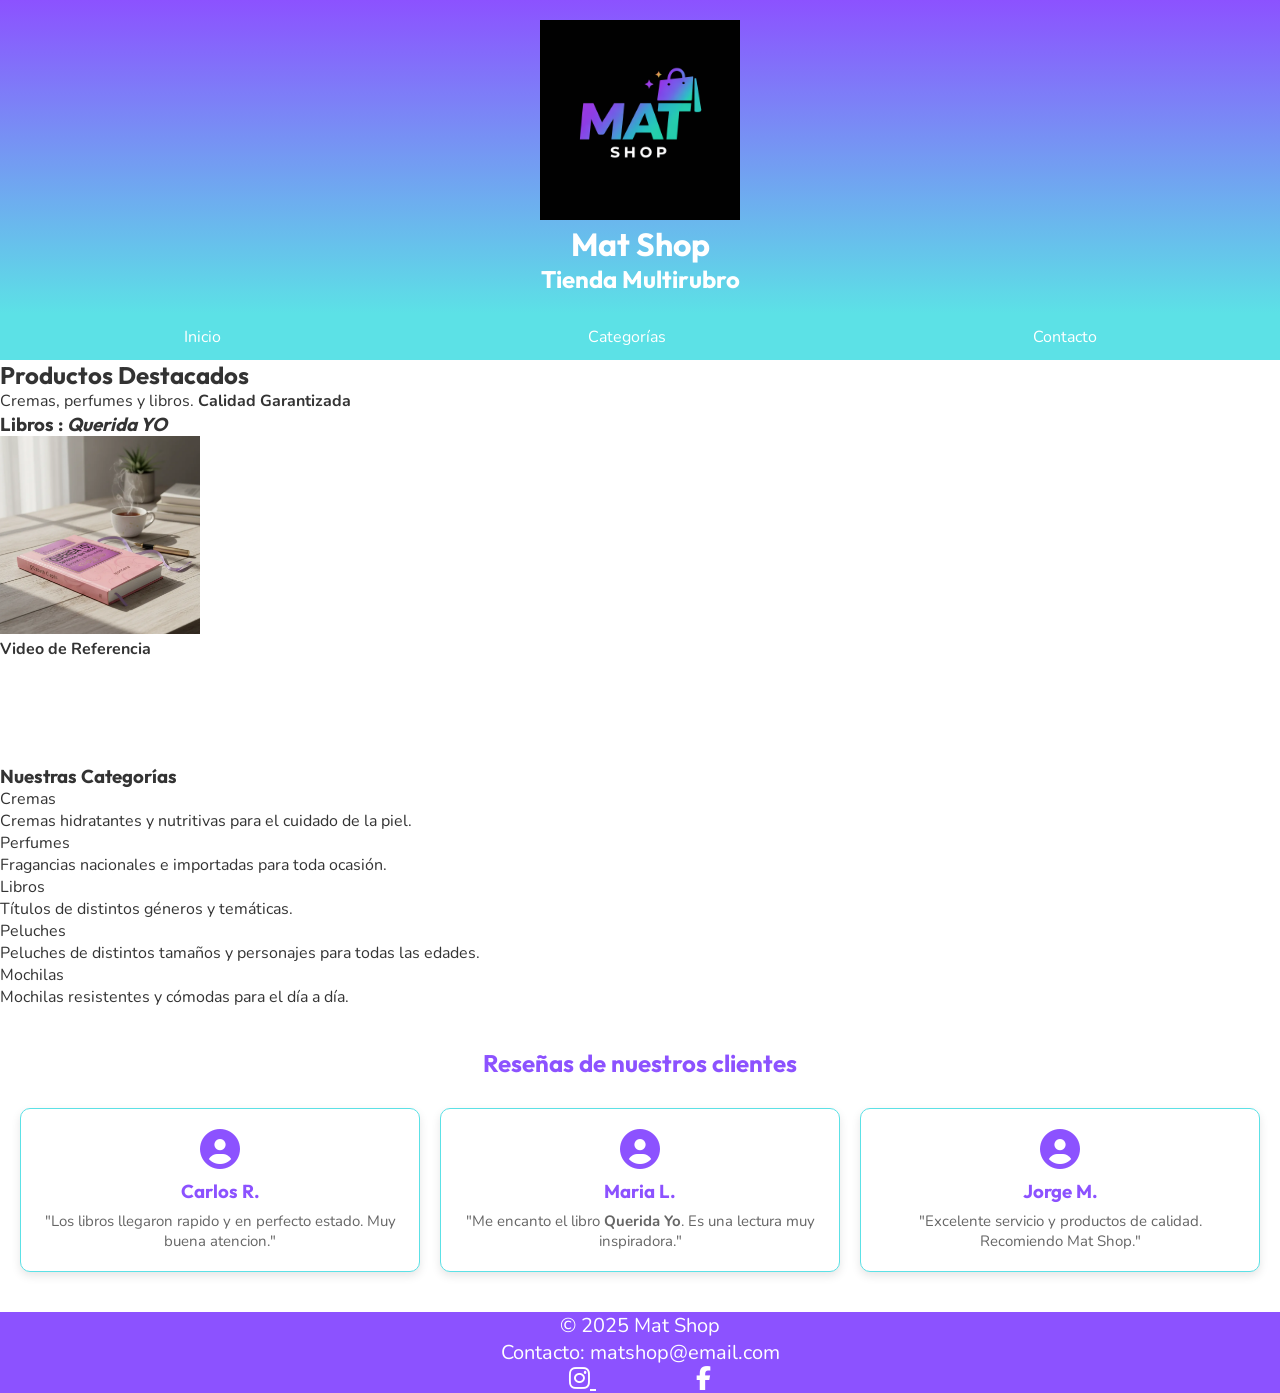
==== index.html @ 7118e444 "Estructura de HTML Y CSS, para pre entrega del proyecto Ecommerce con nombre MatShop" ====
<!DOCTYPE html>
<html lang="es">
<head>
    <meta charset="UTF-8">
    <meta name="viewport" content="width=device-width, initial-scale=1.0">
    
    <title>Inicio - Mat Shop</title>
    
    <link rel="preconnect" href="https://fonts.googleapis.com">
    <link rel="preconnect" href="https://fonts.gstatic.com" crossorigin>
    <link href="https://fonts.googleapis.com/css2?family=Nunito:ital,wght@0,200..1000;1,200..1000&family=Outfit:wght@100..900&display=swap" rel="stylesheet">
    
    <link rel="stylesheet" href="https://cdnjs.cloudflare.com/ajax/libs/font-awesome/6.5.0/css/all.min.css">

    <link rel="stylesheet" href="./styles.css">
</head>
<body>
    <header>
        <img src="./imagenes/logo.png" alt="Logo Mat Shop" width="200">
        <h1>Mat Shop</h1>
        <h2>Tienda Multirubro</h2>
    </header>

    <nav class="nav">
        <ul class="nav__lista">
            <li class="nav__item"><a class="nav__enlace" href="#">Inicio</a></li>
            <li class="nav__item"><a class="nav__enlace" href="./paginas/categorias.html">Categorías</a></li>
            <li class="nav__item"><a class="nav__enlace" href="./paginas/contacto.html">Contacto</a></li>
        </ul>
    </nav>

    <main>
        <h2>Productos Destacados</h2>
        <p>Cremas, perfumes y libros.
            <strong>Calidad Garantizada</strong>
        </p>

        <section>
            <h3>Libros : <em>Querida YO</em></h3>
            <img src="./imagenes/queridayo2.png" alt="Libro Querida YO" width="200"> 
            
            <p><strong>Video de Referencia</strong></p>
            <video autoplay loop muted width="200">
                <source src="./videos/Querida YO.mp4" type="video/mp4">
                <track src="./subtitulos.vtt" kind="subtitles" srclang="es" label="Español">
            </video>
        </section>

        <section>
            <h3>Nuestras Categorías</h3>
            <dl>
                <dt>Cremas</dt>
                <dd>Cremas hidratantes y nutritivas para el cuidado de la piel.</dd>
                <dt>Perfumes</dt>
                <dd>Fragancias nacionales e importadas para toda ocasión.</dd>
                <dt>Libros</dt>
                <dd>Títulos de distintos géneros y temáticas.</dd>
                <dt>Peluches</dt>
                <dd>Peluches de distintos tamaños y personajes para todas las edades.</dd>
                <dt>Mochilas</dt>
                <dd>Mochilas resistentes y cómodas para el día a día.</dd>
            </dl>
        </section>

        <section class="resenas">
            <h2>Reseñas de nuestros clientes</h2>

            <section class="card">
                <i class="fas fa-user-circle"></i>
                <h3>Carlos R.</h3>
                <p>"Los libros llegaron rapido y en perfecto estado. Muy buena atencion."</p>   
            </section>
        

            <section class="card">
                <i class="fas fa-user-circle"></i>
                <h3>Maria L.</h3>
                <p>"Me encanto el libro <strong>Querida Yo</strong>. Es una lectura muy inspiradora."</p>
            </section>

            <section class="card">
                <i class="fas fa-user-circle"></i>
                <h3>Jorge M.</h3>
                <p>"Excelente servicio y productos de calidad. Recomiendo Mat Shop."</p>
            </section>
        </section>
    </main>

    <footer>
        <p>© 2025 Mat Shop</p>
        <p>Contacto: matshop@email.com</p>
        
        <a href="https://www.instagram.com" target="_blank" class="footer__red-social"> 
            <i class="fab fa-instagram"></i>
        </a>

        <a href="https://www.facebook.com" target="_blank" class="footer__red-social">
            <i class="fab fa-facebook-f"></i>
        </a>
    </footer>

</body>
</html>
---- styles.css ----
* {
    margin: 0;
    padding: 0;
    box-sizing: border-box;
}

body {
    font-size: 16px;
    color: #333333;
}

h1, h2, h3 {
    font-family: Outfit, sans-serif;
}

p, li, dl, dt, dd, td, label {
    font-family: Nunito, sans-serif;
}

header {
    background: linear-gradient(to bottom, #8c52ff, #5ce1e6);
    color: white;
    text-align: center;
    padding: 20px 0;
}

footer {
    background-color: #8c52ff;
    color: white;
    text-align: center;
    font-size: 20px;
}

/* NAVEGACIÓN */

.nav {
    background-color: #5ce1e6;
}

.nav__lista {
    list-style: none;
    display: flex;
    justify-content: space-around;
    align-items: center;
    padding: 12px 0;
}

.nav__enlace {
    text-decoration: none;
    color: white;
}

.footer__red-social {
    color: white;
    margin: 10px 50px;
    font-size: 24px;
}

/* PRODUCTOS */

.productos {
    padding: 40px 20px;
    display: flex;
    flex-wrap: wrap;
    justify-content: center;
    gap: 20px;
}

.tarjeta {
    background-color: white;
    border: 1px solid #5ce1e6;
    border-radius: 10px;
    padding: 20px;
    margin: 20px;
    width: 280px;
}

.tarjeta__imagen {
    width: 100%;
    height: 200px;
    object-fit:cover;
    border-radius: 10px;
}

.tarjeta__nombre {
    font-family: Outfit, sans-serif;
    color: #8c52ff;
    margin-top: 12px;
}

.tarjeta__descripcion {
    font-family: Nunito, Sans-serif;
    font-size: 15px;
    color: #666666;
    margin-top: 8px;
}

.tarjeta__precio {
    font-family: Outfit, sans-serif;
    font-size: 20px;
    font-weight: 700;
    color: #5ce1e6;
    margin-top: 10px;
}

.tarjeta__boton {
    background-color: #8c52ff;
    color: white;
    border: none;
    border-radius: 8px;
    padding: 10px 15px;
    margin-top: 12px;
    cursor: pointer;
    width: 100%;
}

/* RESEÑAS */

.resenas {
    padding: 40px 20px;
    display: grid;
    grid-template-columns: 1fr 1fr 1fr;
    gap: 20px;
}

.resenas h2 {
    grid-column: 1 / 4;
    text-align: center;
    font-family: Outfit, sans-serif;
    color: #8c52ff;
    margin-bottom: 10px;
}

.card {
    background-color: white;
    border: 1px solid #5ce1e6;
    border-radius: 10px;
    padding: 20px;
    text-align: center;
    box-shadow: 0 4px 10px rgba(0, 0, 0, 0.1);
    transition: transform 0.3s ease;
}

.card:hover {
    transform: translateY(-5px);
}

.card i {
    font-size: 40px;
    color: #8c52ff;
    margin-bottom: 10px;
}

.card h3 {
    font-family: Outfit, sans-serif;
    color: #8c52ff;
    margin-bottom: 8px;
}

.card p {
    font-family: Nunito, sans-serif;
    font-size: 15px;
    color: #666666;
}

/* MEDIA QUERIES */
@media (max-width: 768px) {
    .resenas {
        grid-template-columns: 1fr;
    }

    .resenas h2 {
        grid-column: 1 / 2;
    }

    form {
        padding: 12px;
    }

    input, textarea, select {
        width: 100%;
    }

    input:focus, textarea:focus {
        border-color: #8c52ff;
        outline: none;
        transition: border-color 0.3s ease;
    }

}
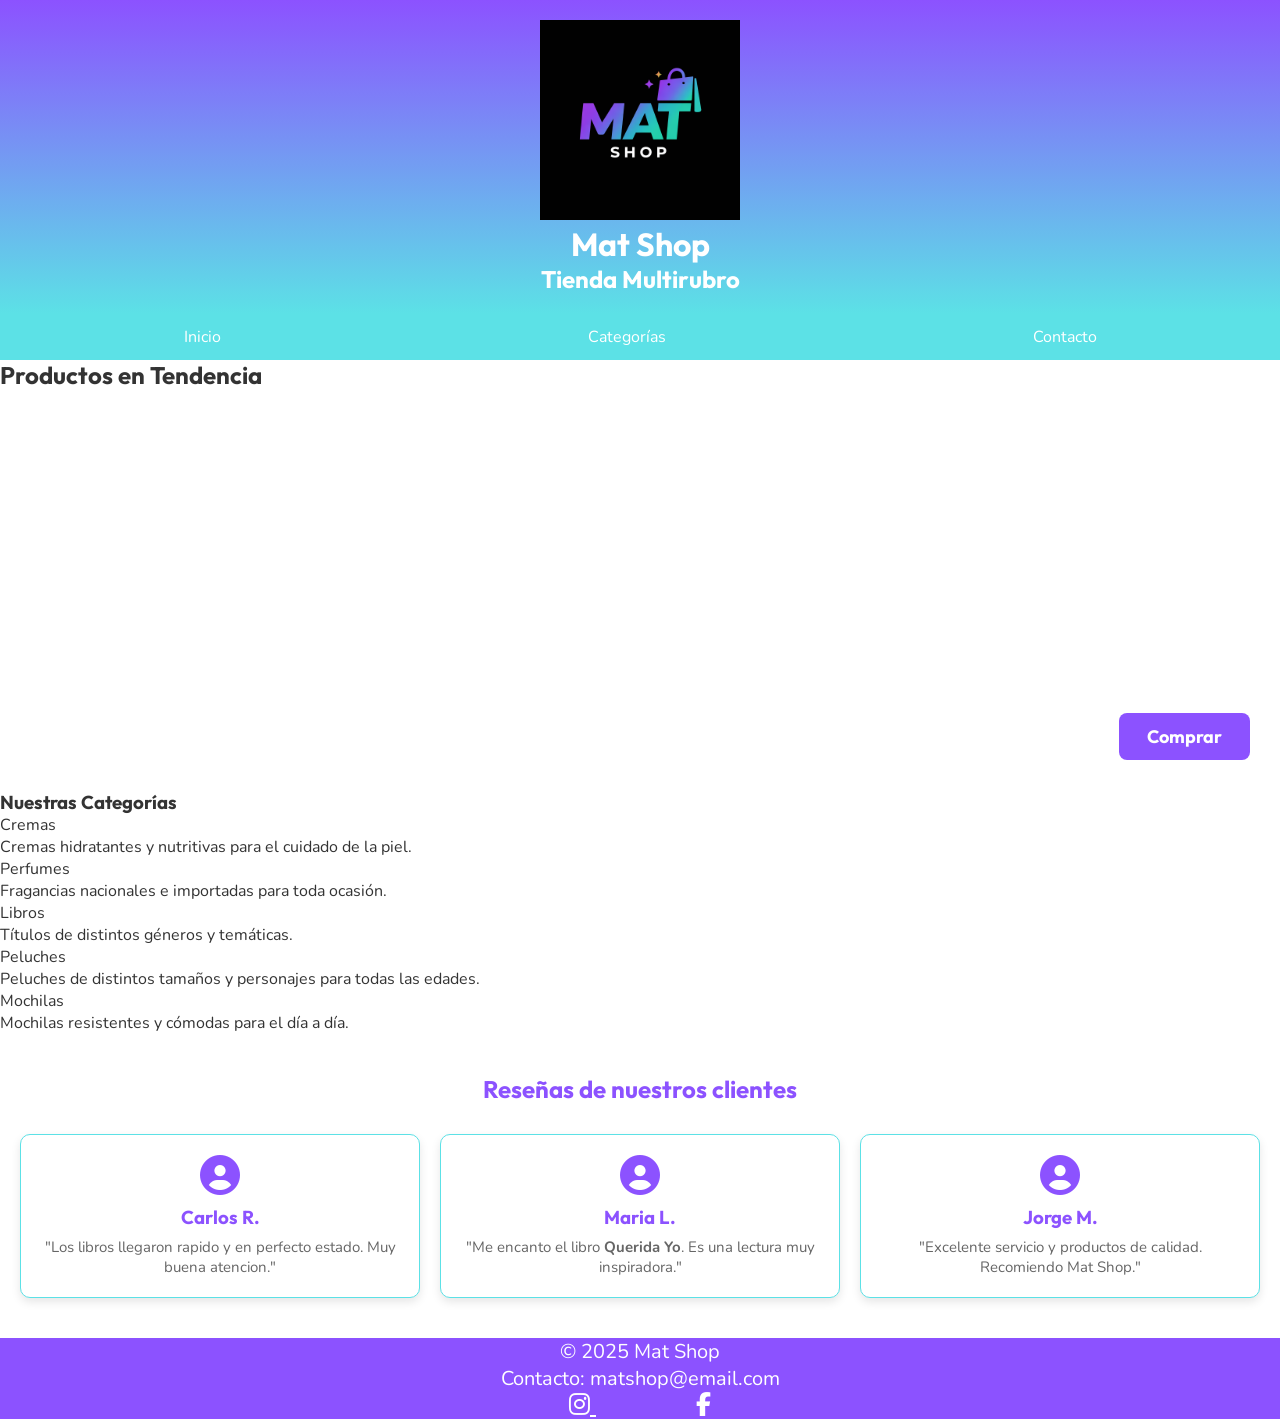
==== commit 2c39717a: "feat: se agrego un banner de producto tendencia con video y con boton de compra por encima del video" ====
--- a/index.html
+++ b/index.html
@@ -30,20 +30,14 @@
     </nav>
 
     <main>
-        <h2>Productos Destacados</h2>
-        <p>Cremas, perfumes y libros.
-            <strong>Calidad Garantizada</strong>
-        </p>
+        <h2>Productos en Tendencia</h2>
 
-        <section>
-            <h3>Libros : <em>Querida YO</em></h3>
-            <img src="./imagenes/queridayo2.png" alt="Libro Querida YO" width="200"> 
-            
-            <p><strong>Video de Referencia</strong></p>
-            <video autoplay loop muted width="200">
+        <section class="tendencia">
+            <video class="tendencia__video" autoplay muted loop>
                 <source src="./videos/Querida YO.mp4" type="video/mp4">
                 <track src="./subtitulos.vtt" kind="subtitles" srclang="es" label="Español">
             </video>
+            <a href="./paginas/categorias.html" class="tendencia__boton">Comprar</a>
         </section>
 
         <section>
--- a/styles.css
+++ b/styles.css
@@ -54,6 +54,40 @@
     color: white;
     margin: 10px 50px;
     font-size: 24px;
+}
+
+/* PRODUCTO TENDENCIA */
+.tendencia {
+    position: relative;
+    width: 100%;
+    height: 400px;
+    overflow: hidden;
+}
+
+.tendencia__video {
+    width: 100%;
+    height: 100%;
+    object-fit: cover;
+}
+
+.tendencia__boton {
+    position:absolute;
+    bottom: 30px;
+    right: 30px;
+    background-color: #8c52ff;
+    color: white;
+    font-family: Outfit, sans-serif;
+    font-size: 18px;
+    font-weight: 700;
+    text-decoration: none;
+    padding: 12px 28px;
+    border-radius: 8px;
+    transition: background-color 0.3s ease;
+}
+
+.tendencia__boton:hover {
+    background-color: #5ce1e6;
+    color: #333333;
 }
 
 /* PRODUCTOS */
